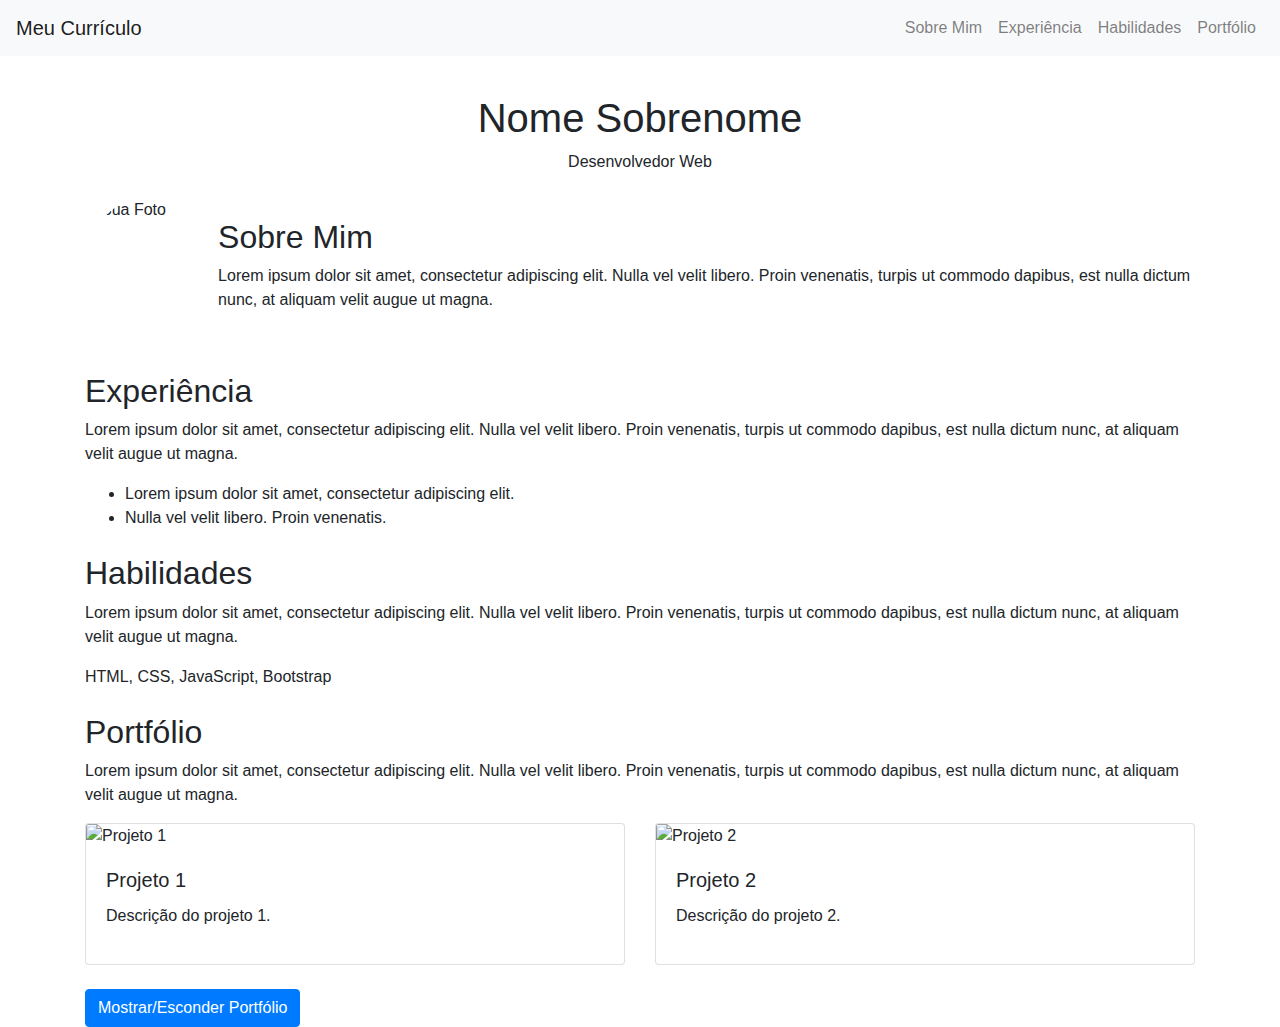
==== index.html @ 59bded50 "upload arquivos html" ====
<!DOCTYPE html>
<html lang="pt-BR">
<head>
    <meta charset="UTF-8">
    <meta name="viewport" content="width=device-width, initial-scale=1.0">
    <title>Currículo e Portfólio</title>
    <link rel="stylesheet" href="assets/styles2.css">
    <link rel="stylesheet" href="https://stackpath.bootstrapcdn.com/bootstrap/4.5.2/css/bootstrap.min.css">
</head>
<body>
    <nav class="navbar navbar-expand-lg navbar-light bg-light fixed-top">
        <a class="navbar-brand" href="#">Meu Currículo</a>
        <button class="navbar-toggler" type="button" data-toggle="collapse" data-target="#navbarNav" aria-controls="navbarNav" aria-expanded="false" aria-label="Toggle navigation">
            <span class="navbar-toggler-icon"></span>
        </button>
        <div class="collapse navbar-collapse" id="navbarNav">
            <ul class="navbar-nav ml-auto">
                <li class="nav-item">
                    <a class="nav-link" href="#about">Sobre Mim</a>
                </li>
                <li class="nav-item">
                    <a class="nav-link" href="#experience">Experiência</a>
                </li>
                <li class="nav-item">
                    <a class="nav-link" href="#skills">Habilidades</a>
                </li>
                <li class="nav-item">
                    <a class="nav-link" href="#portfolio">Portfólio</a>
                </li>
            </ul>
        </div>
    </nav>
    <div class="container" style="padding-top: 70px;">
        <header class="text-center my-4">
            <h1>Nome Sobrenome</h1>
            <p>Desenvolvedor Web</p>
        </header>
        <section id="about" class="mb-4 d-flex align-items-center">
            <img src="assets/imgs/Daniel perfil.png" alt="Sua Foto" class="mr-3" style="width: 150px; height: 150px; border-radius: 50%;">
            <div>
                <h2>Sobre Mim</h2>
                <p>Lorem ipsum dolor sit amet, consectetur adipiscing elit. Nulla vel velit libero. Proin venenatis, turpis ut commodo dapibus, est nulla dictum nunc, at aliquam velit augue ut magna.</p>
            </div>
        </section>
        <section id="experience" class="mb-4">
            <h2>Experiência</h2>
            <p>Lorem ipsum dolor sit amet, consectetur adipiscing elit. Nulla vel velit libero. Proin venenatis, turpis ut commodo dapibus, est nulla dictum nunc, at aliquam velit augue ut magna.</p>
            <ul>
                <li>Lorem ipsum dolor sit amet, consectetur adipiscing elit.</li>
                <li>Nulla vel velit libero. Proin venenatis.</li>
            </ul>
        </section>
        <section id="skills" class="mb-4">
            <h2>Habilidades</h2>
            <p>Lorem ipsum dolor sit amet, consectetur adipiscing elit. Nulla vel velit libero. Proin venenatis, turpis ut commodo dapibus, est nulla dictum nunc, at aliquam velit augue ut magna.</p>
            <p>HTML, CSS, JavaScript, Bootstrap</p>
        </section>
        <section id="portfolio" class="mb-4">
            <h2>Portfólio</h2>
            <p>Lorem ipsum dolor sit amet, consectetur adipiscing elit. Nulla vel velit libero. Proin venenatis, turpis ut commodo dapibus, est nulla dictum nunc, at aliquam velit augue ut magna.</p>
            <div class="card-deck">
                <div class="card">
                    <img src="assets/imgs/aula Fab Porto.png" class="card-img-top" alt="Projeto 1">
                    <div class="card-body">
                        <h5 class="card-title">Projeto 1</h5>
                        <p class="card-text">Descrição do projeto 1.</p>
                        <a href="assets/imgs/aula Fab Porto.png" data-toggle="modal" data-target="#imageModal" class="stretched-link"></a>
                    </div>
                </div>
                <div class="card">
                    <img src="assets/imgs/Aula porto 24-05.png" class="card-img-top" alt="Projeto 2">
                    <div class="card-body">
                        <h5 class="card-title">Projeto 2</h5>
                        <p class="card-text">Descrição do projeto 2.</p>
                        <a href="assets/imgs/Aula porto 24-05.png" data-toggle="modal" data-target="#imageModal" class="stretched-link"></a>
                    </div>
                </div>
            </div>
        </section>
        <button id="togglePortfolio" class="btn btn-primary">Mostrar/Esconder Portfólio</button>
    </div>

    <!-- Modal -->
    <div class="modal fade" id="imageModal" tabindex="-1" role="dialog" aria-labelledby="imageModalLabel" aria-hidden="true">
        <div class="modal-dialog" role="document">
            <div class="modal-content">
                <div class="modal-header">
                    <h5 class="modal-title" id="imageModalLabel">Imagem do Projeto</h5>
                    <button type="button" class="close" data-dismiss="modal" aria-label="Close">
                        <span aria-hidden="true">&times;</span>
                    </button>
                </div>
                <div class="modal-body">
                    <img src="" id="modalImage" class="img-fluid" alt="Imagem do Projeto">
                </div>
            </div>
        </div>
    </div>

    <script src="https://code.jquery.com/jquery-3.5.1.slim.min.js"></script>
    <script src="https://cdn.jsdelivr.net/npm/@popperjs/core@2.9.2/dist/umd/popper.min.js"></script>
    <script src="https://stackpath.bootstrapcdn.com/bootstrap/4.5.2/js/bootstrap.min.js"></script>
    <script src="assets/script.js"></script>
</body>
</html>
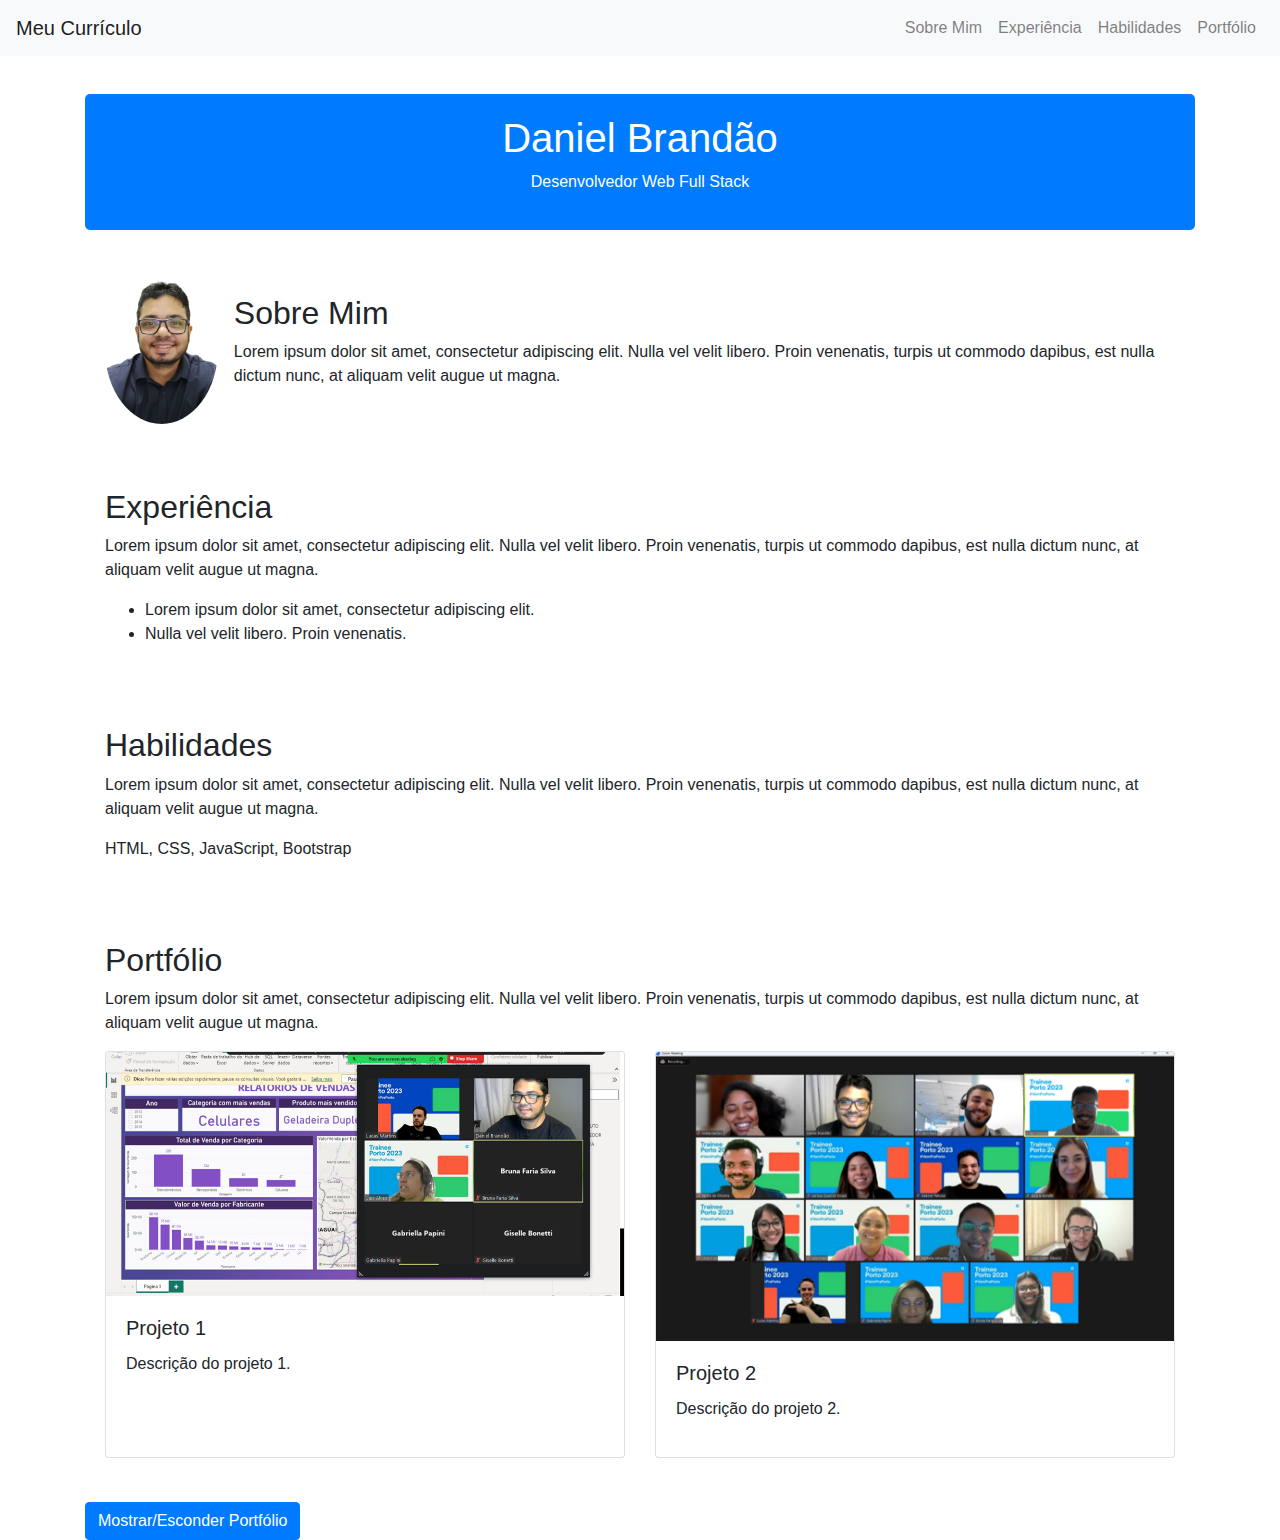
==== commit 16ef1e3f: "alterado arquivo index" ====
--- a/index.html
+++ b/index.html
@@ -32,8 +32,8 @@
     </nav>
     <div class="container" style="padding-top: 70px;">
         <header class="text-center my-4">
-            <h1>Nome Sobrenome</h1>
-            <p>Desenvolvedor Web</p>
+            <h1>Daniel Brandão</h1>
+            <p>Desenvolvedor Web Full Stack</p>
         </header>
         <section id="about" class="mb-4 d-flex align-items-center">
             <img src="assets/imgs/Daniel perfil.png" alt="Sua Foto" class="mr-3" style="width: 150px; height: 150px; border-radius: 50%;">
--- a/assets/styles2.css
+++ b/assets/styles2.css
@@ -0,0 +1,33 @@
+body {
+    font-family: Arial, sans-serif;
+    background-color: #f4f4f4;
+    color: #333;
+}
+
+header {
+    background-color: #007bff;
+    color: #fff;
+    padding: 20px;
+    border-radius: 5px;
+}
+
+section {
+    background-color: #fff;
+    padding: 20px;
+    margin-bottom: 10px;
+    border-radius: 5px;
+}
+
+.card-deck .card {
+    margin-bottom: 20px;
+}
+
+#about img {
+    width: 150px;
+    height: 150px;
+    border-radius: 50%;
+}
+
+.navbar-nav .nav-link {
+    cursor: pointer;
+}
